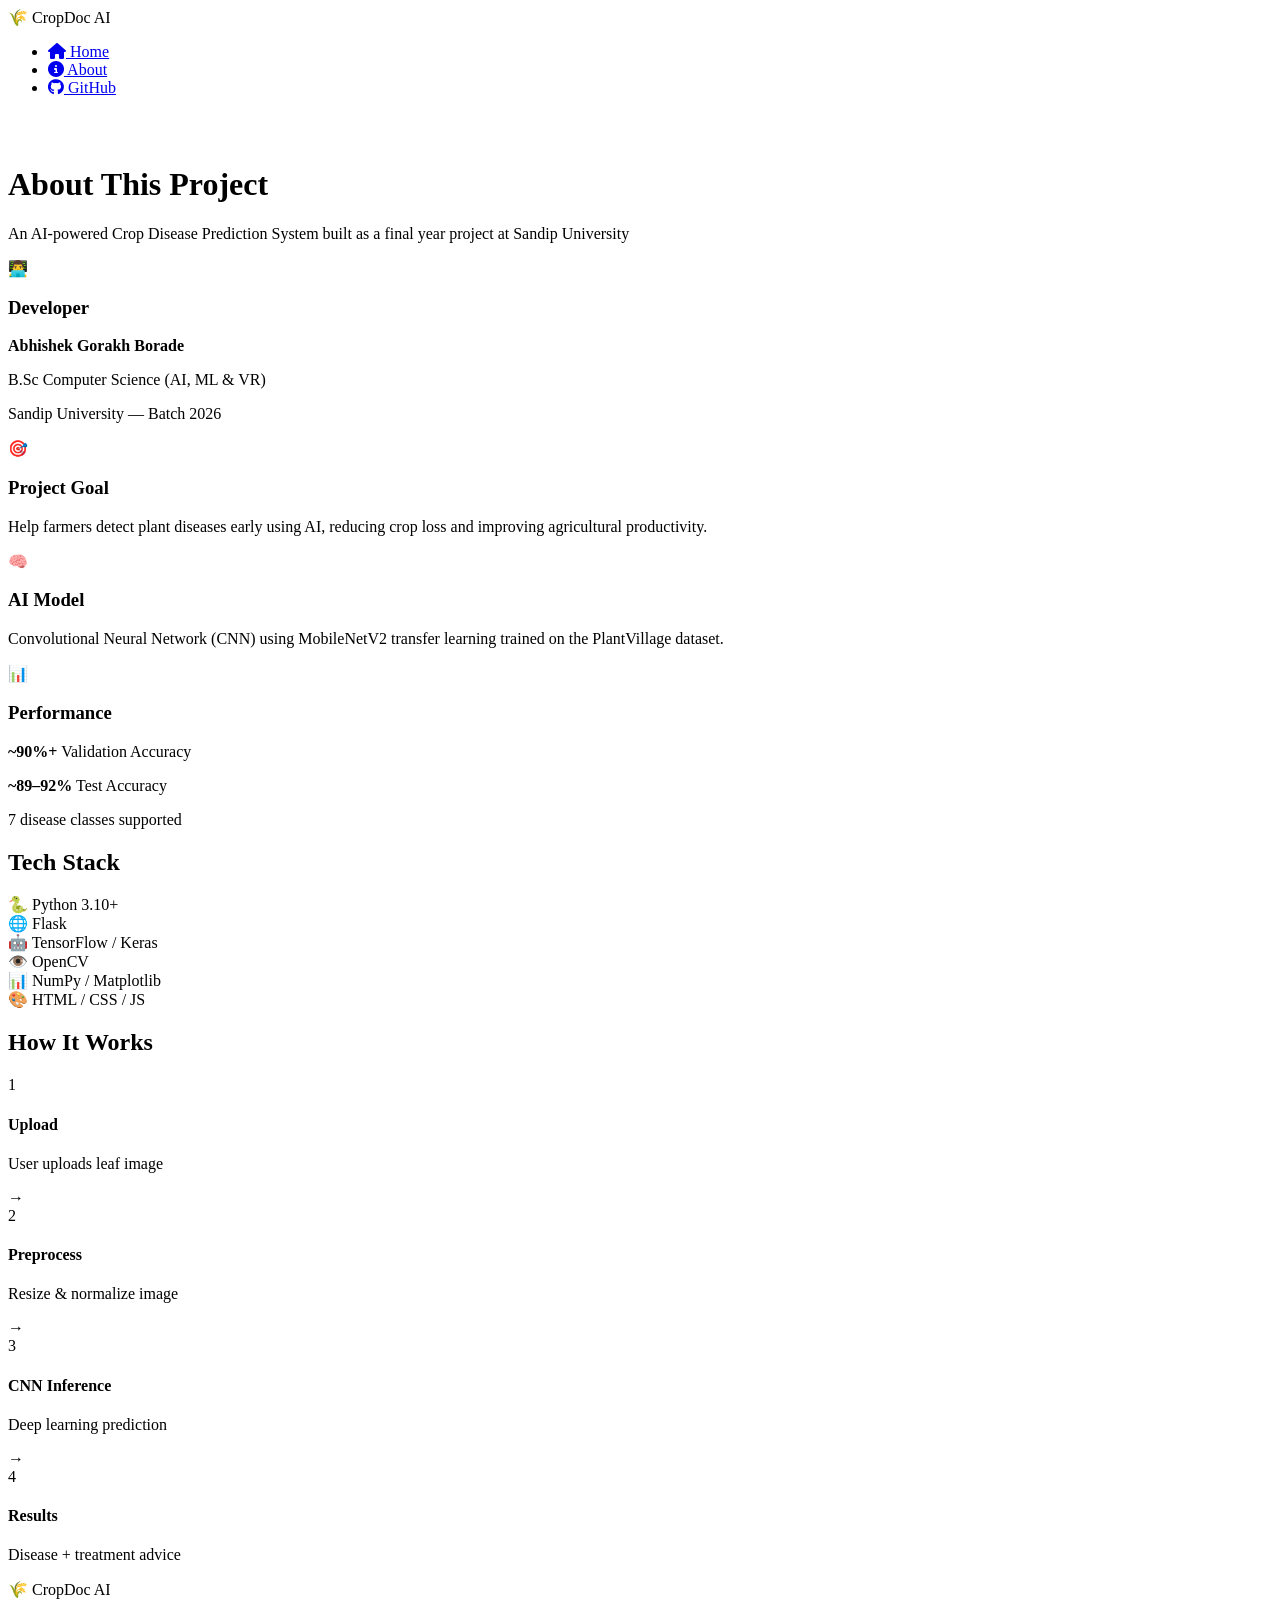
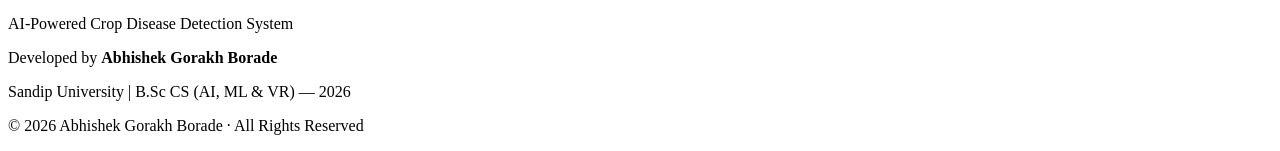
==== templates/about.html @ f4cd3e47 "Initial commit — Crop Disease Prediction" ====
<!DOCTYPE html>
<html lang="en">
<head>
  <meta charset="UTF-8"/>
  <meta name="viewport" content="width=device-width, initial-scale=1.0"/>
  <title>About | Crop Disease Prediction</title>
  <link rel="stylesheet" href="{{ url_for('static', filename='css/style.css') }}"/>
  <link href="https://fonts.googleapis.com/css2?family=Inter:wght@300;400;500;600;700;800&display=swap" rel="stylesheet"/>
  <link rel="stylesheet" href="https://cdnjs.cloudflare.com/ajax/libs/font-awesome/6.4.0/css/all.min.css"/>
</head>
<body>

<nav class="navbar">
  <div class="nav-brand">
    <span class="nav-icon">🌾</span>
    <span class="nav-title">CropDoc <span class="nav-badge">AI</span></span>
  </div>
  <ul class="nav-links">
    <li><a href="/"><i class="fas fa-home"></i> Home</a></li>
    <li><a href="/about" class="active"><i class="fas fa-info-circle"></i> About</a></li>
    <li><a href="https://github.com/Abhishek07-web/CropDiseasePrediction" target="_blank"><i class="fab fa-github"></i> GitHub</a></li>
  </ul>
</nav>

<main class="main-container" style="padding-top:2rem;">

  <div class="about-hero">
    <h1>About This Project</h1>
    <p>An AI-powered Crop Disease Prediction System built as a final year project at Sandip University</p>
  </div>

  <div class="about-grid">

    <div class="about-card">
      <div class="about-icon">👨‍💻</div>
      <h3>Developer</h3>
      <p><strong>Abhishek Gorakh Borade</strong></p>
      <p>B.Sc Computer Science (AI, ML & VR)</p>
      <p>Sandip University — Batch 2026</p>
    </div>

    <div class="about-card">
      <div class="about-icon">🎯</div>
      <h3>Project Goal</h3>
      <p>Help farmers detect plant diseases early using AI, reducing crop loss and improving agricultural productivity.</p>
    </div>

    <div class="about-card">
      <div class="about-icon">🧠</div>
      <h3>AI Model</h3>
      <p>Convolutional Neural Network (CNN) using MobileNetV2 transfer learning trained on the PlantVillage dataset.</p>
    </div>

    <div class="about-card">
      <div class="about-icon">📊</div>
      <h3>Performance</h3>
      <p><strong>~90%+</strong> Validation Accuracy</p>
      <p><strong>~89–92%</strong> Test Accuracy</p>
      <p>7 disease classes supported</p>
    </div>

  </div>

  <div class="tech-section">
    <h2>Tech Stack</h2>
    <div class="tech-grid">
      <div class="tech-item"><span>🐍</span> Python 3.10+</div>
      <div class="tech-item"><span>🌐</span> Flask</div>
      <div class="tech-item"><span>🤖</span> TensorFlow / Keras</div>
      <div class="tech-item"><span>👁️</span> OpenCV</div>
      <div class="tech-item"><span>📊</span> NumPy / Matplotlib</div>
      <div class="tech-item"><span>🎨</span> HTML / CSS / JS</div>
    </div>
  </div>

  <div class="pipeline-section">
    <h2>How It Works</h2>
    <div class="pipeline">
      <div class="pipe-step"><div class="pipe-num">1</div><div class="pipe-text"><h4>Upload</h4><p>User uploads leaf image</p></div></div>
      <div class="pipe-arrow">→</div>
      <div class="pipe-step"><div class="pipe-num">2</div><div class="pipe-text"><h4>Preprocess</h4><p>Resize & normalize image</p></div></div>
      <div class="pipe-arrow">→</div>
      <div class="pipe-step"><div class="pipe-num">3</div><div class="pipe-text"><h4>CNN Inference</h4><p>Deep learning prediction</p></div></div>
      <div class="pipe-arrow">→</div>
      <div class="pipe-step"><div class="pipe-num">4</div><div class="pipe-text"><h4>Results</h4><p>Disease + treatment advice</p></div></div>
    </div>
  </div>

</main>

<footer class="footer">
  <div class="footer-content">
    <div class="footer-brand"><span>🌾 CropDoc AI</span><p>AI-Powered Crop Disease Detection System</p></div>
    <div class="footer-info">
      <p>Developed by <strong>Abhishek Gorakh Borade</strong></p>
      <p>Sandip University | B.Sc CS (AI, ML & VR) — 2026</p>
    </div>
  </div>
  <div class="footer-bottom"><p>© 2026 Abhishek Gorakh Borade · All Rights Reserved</p></div>
</footer>

</body>
</html>
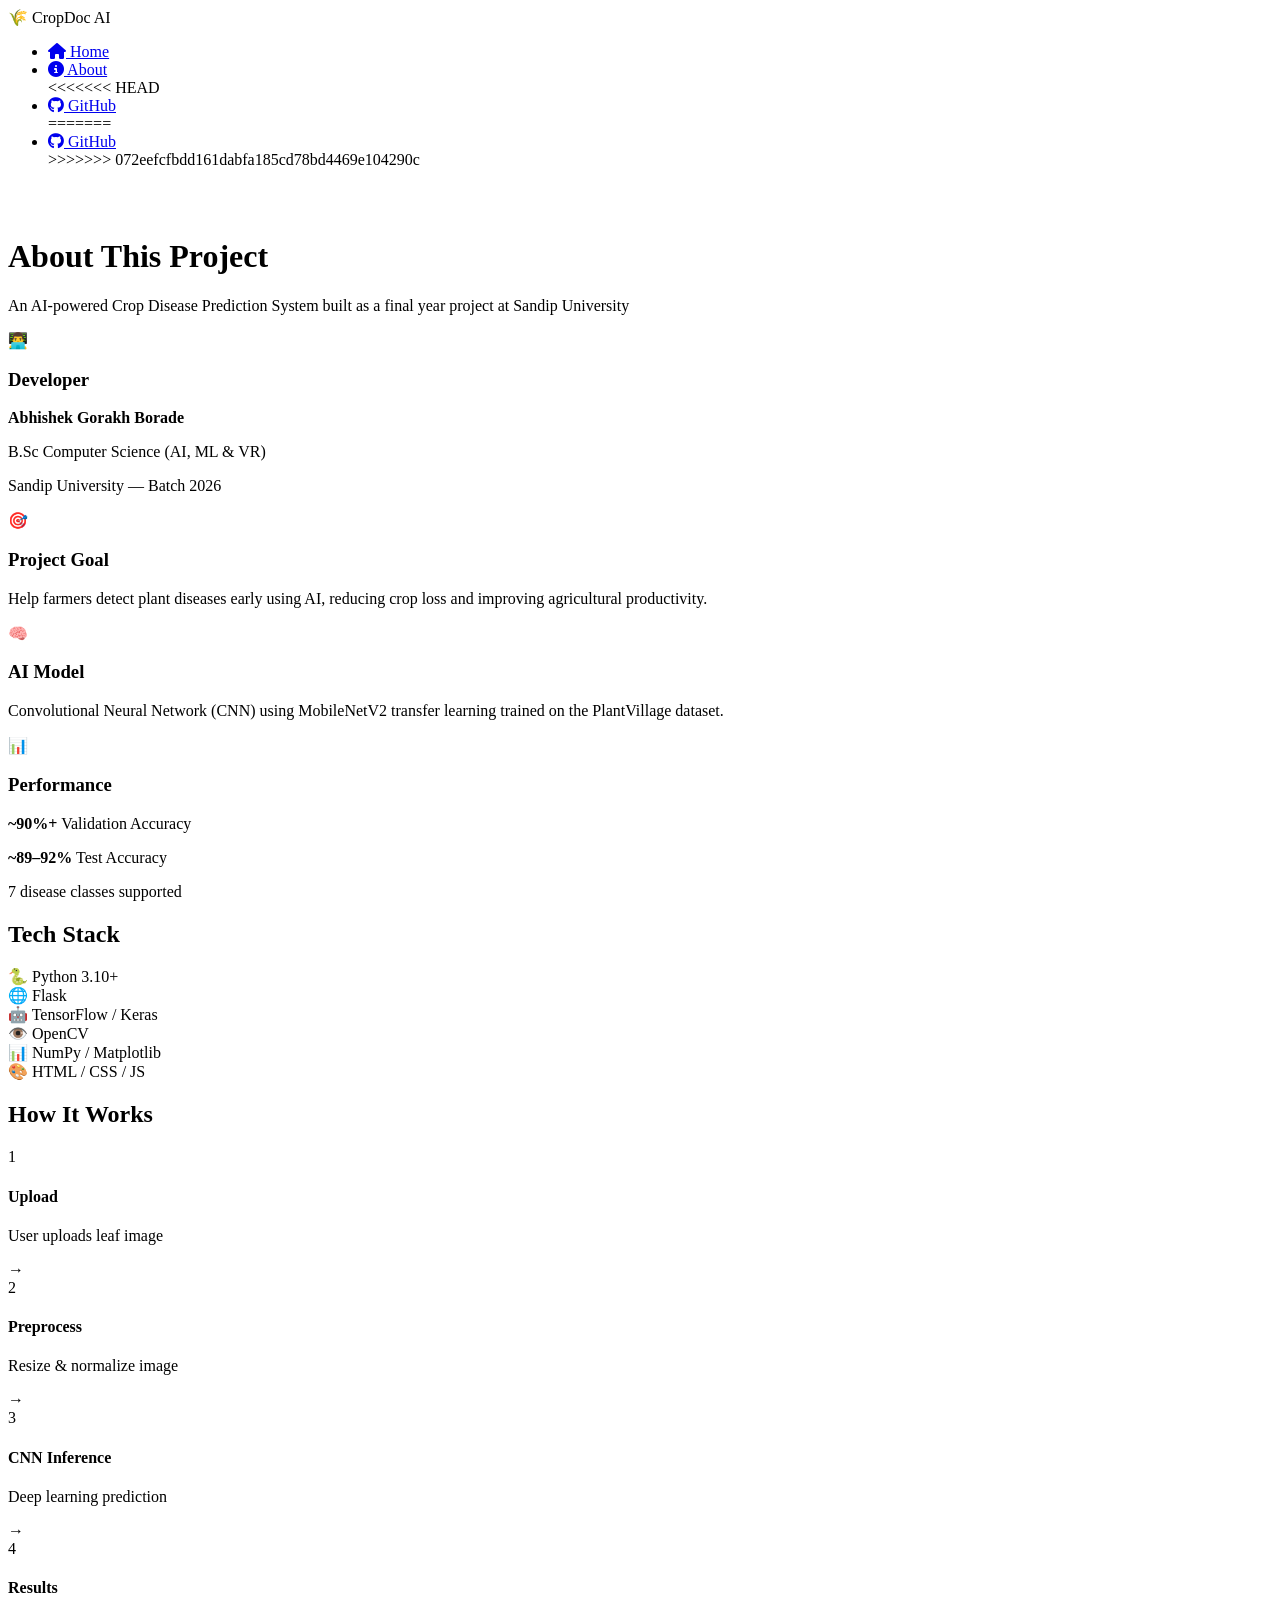
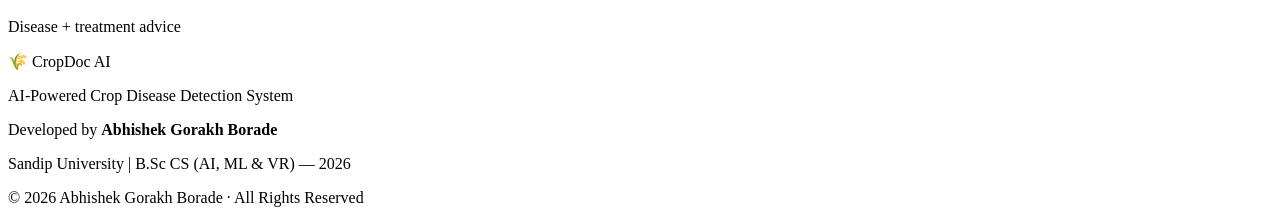
==== commit 07eb49a6: "Add trained model and fix conflicts" ====
--- a/templates/about.html
+++ b/templates/about.html
@@ -18,7 +18,11 @@
   <ul class="nav-links">
     <li><a href="/"><i class="fas fa-home"></i> Home</a></li>
     <li><a href="/about" class="active"><i class="fas fa-info-circle"></i> About</a></li>
+<<<<<<< HEAD
+    <li><a href="https://github.com/yourusername/CropDiseasePrediction" target="_blank"><i class="fab fa-github"></i> GitHub</a></li>
+=======
     <li><a href="https://github.com/Abhishek07-web/CropDiseasePrediction" target="_blank"><i class="fab fa-github"></i> GitHub</a></li>
+>>>>>>> 072eefcfbdd161dabfa185cd78bd4469e104290c
   </ul>
 </nav>
 
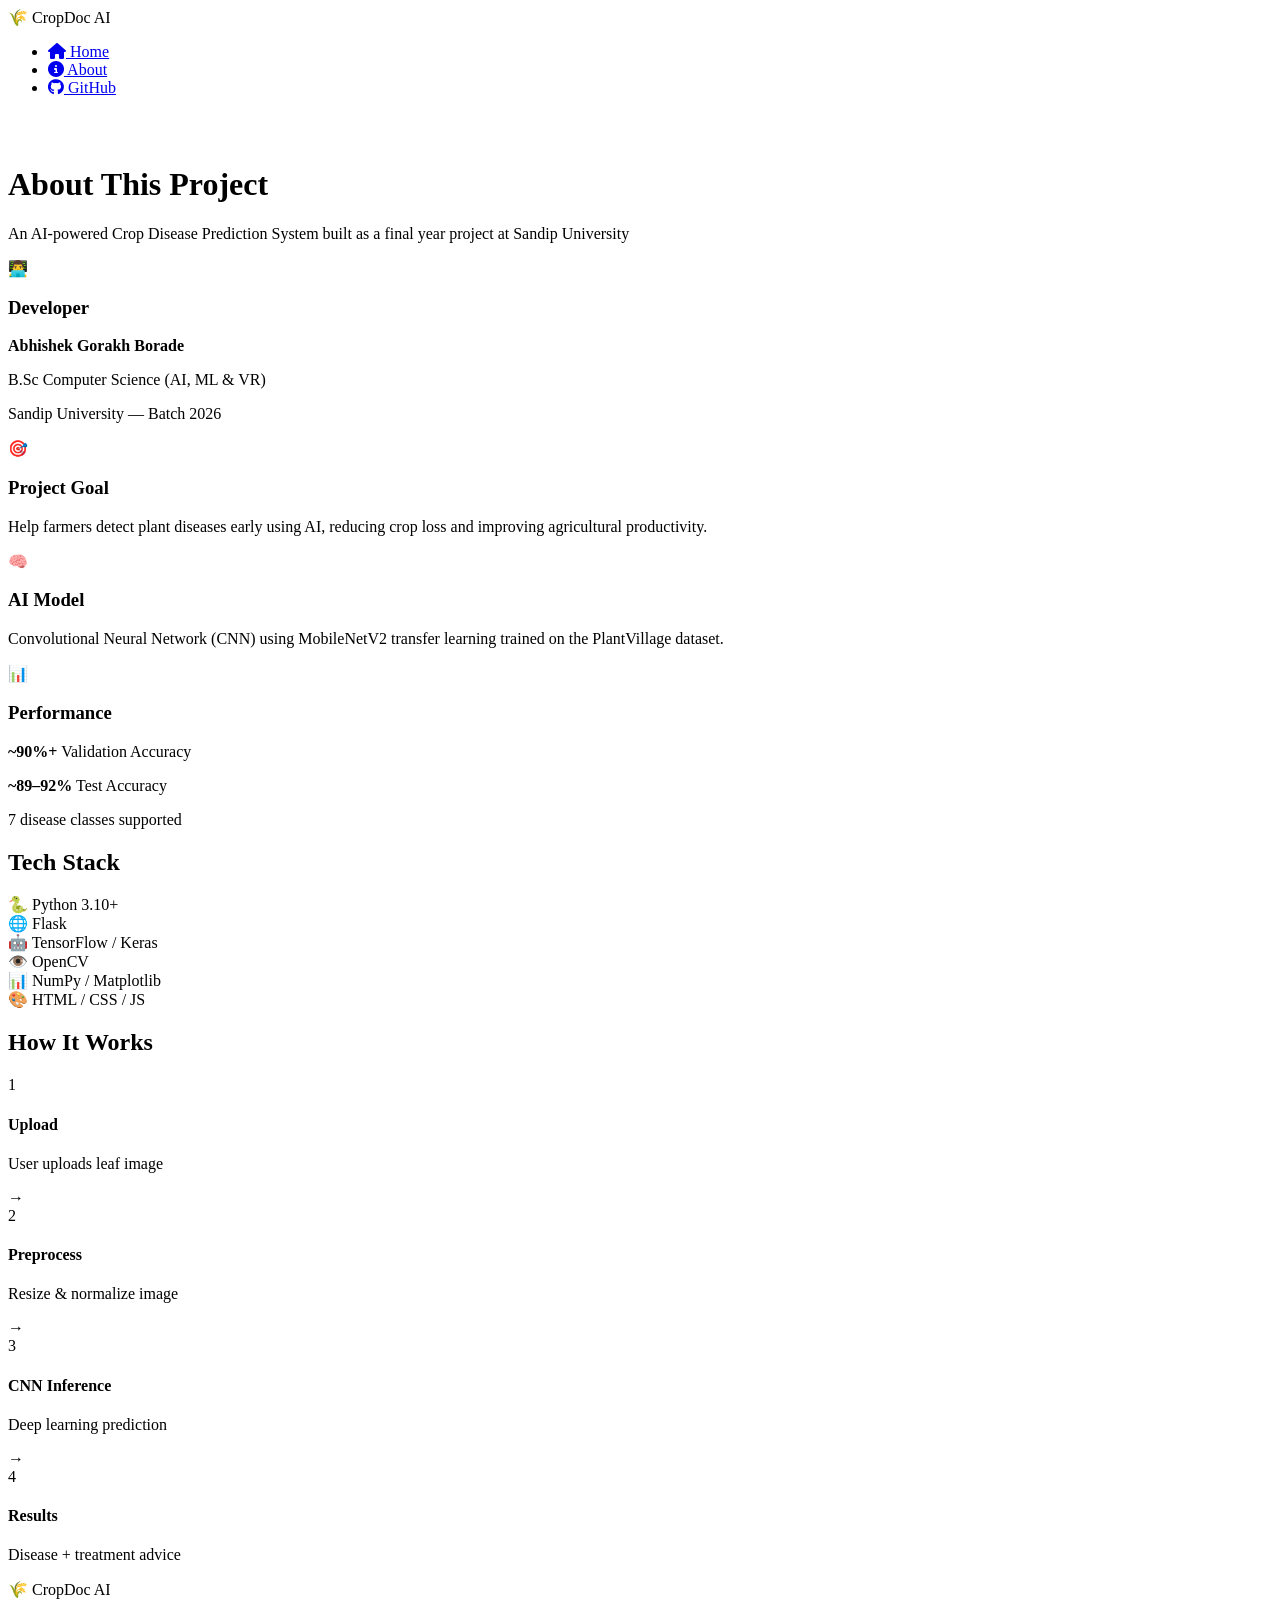
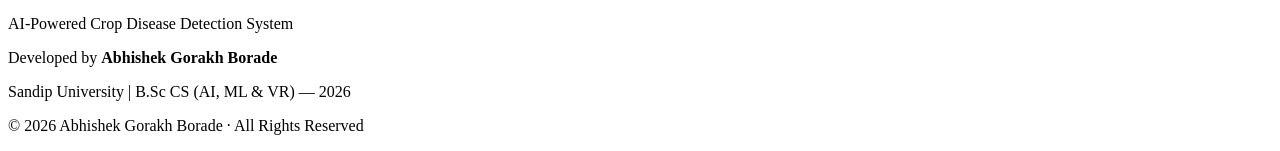
==== commit b774d470: "Move project to clean path" ====
--- a/templates/about.html
+++ b/templates/about.html
@@ -18,11 +18,7 @@
   <ul class="nav-links">
     <li><a href="/"><i class="fas fa-home"></i> Home</a></li>
     <li><a href="/about" class="active"><i class="fas fa-info-circle"></i> About</a></li>
-<<<<<<< HEAD
     <li><a href="https://github.com/yourusername/CropDiseasePrediction" target="_blank"><i class="fab fa-github"></i> GitHub</a></li>
-=======
-    <li><a href="https://github.com/Abhishek07-web/CropDiseasePrediction" target="_blank"><i class="fab fa-github"></i> GitHub</a></li>
->>>>>>> 072eefcfbdd161dabfa185cd78bd4469e104290c
   </ul>
 </nav>
 
